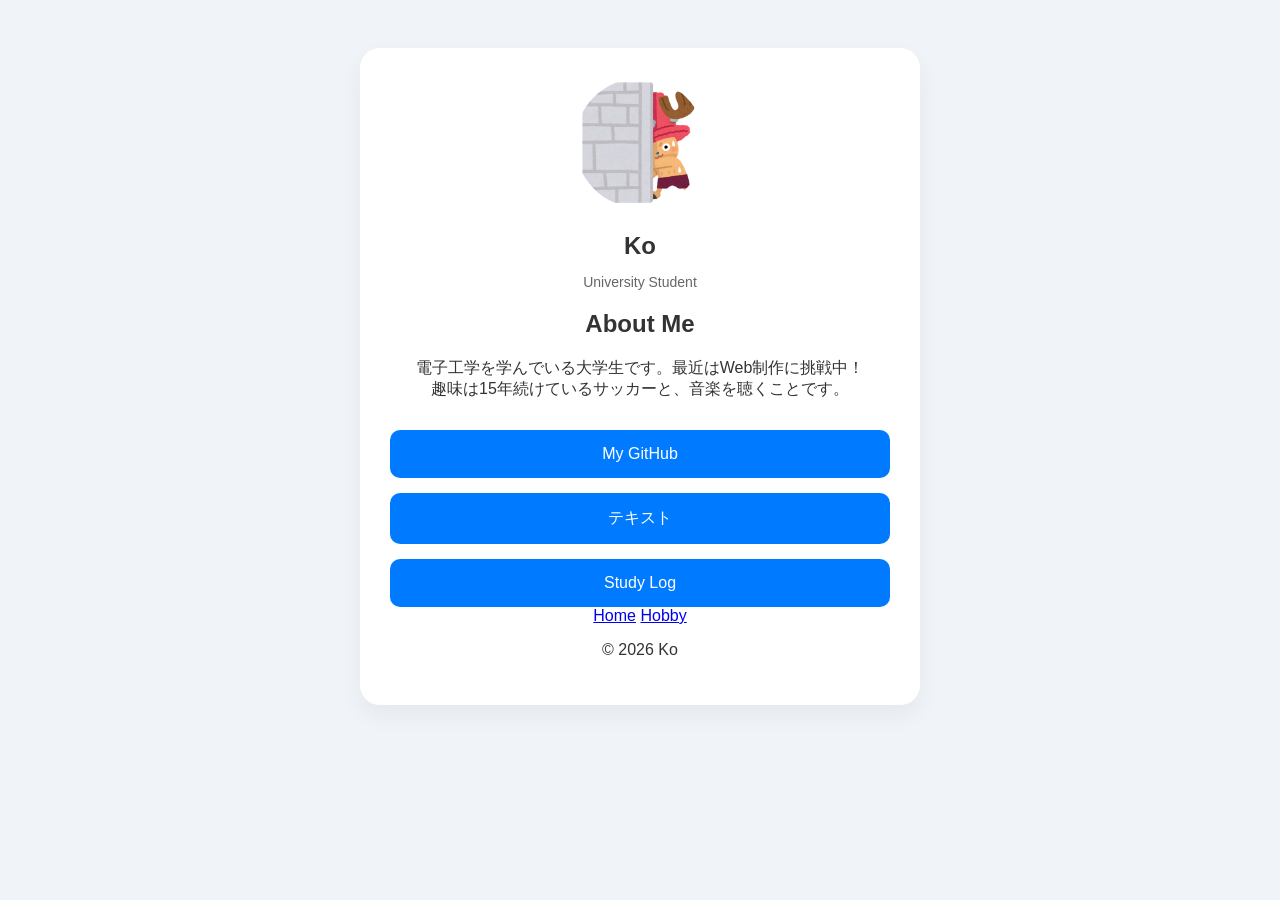
==== index.html @ 89e1e777 "Add files via upload" ====
<!DOCTYPE html>
<html lang="ja">
<head>
    <meta charset="UTF-8">
    <meta name="viewport" content="width=device-width, initial-scale=1.0">
    <title>My Profile</title>
    <link rel="stylesheet" href="style.css">
</head>
<body>

    <div class="container">
        <header>
            <img src="onepiece06_chopper.png" alt="Koのプロフィール写真" class="profile-img">
            <h1>Ko</h1>
            <p class="tagline">University Student</p>
        </header>

        <section class="about">
            <h2>About Me</h2>
            <p>電子工学を学んでいる大学生です。最近はWeb制作に挑戦中！<br>
               趣味は15年続けているサッカーと、音楽を聴くことです。</p>
        </section>

        <nav class="links">
            <a href="#" class="link-card">My GitHub</a>
            <a href="https://www.youtube.com/" class="link-card" target="_blank" rel="noopener noreferrer">テキスト</a>
            <a href="#" class="link-card">Study Log</a>
        </nav>

        <footer>
            <a href="index.html">Home</a>
            <a href="hobby.html">Hobby</a>
            <p>&copy; 2026 Ko</p>
        </footer>
    </div>

</body>
</html>
---- style.css ----
/* 全体の設定 */
body {
    font-family: 'Helvetica Neue', Arial, sans-serif;
    background-color: #f0f4f8; /* 薄いグレーブルー */
    color: #333;
    display: flex;
    justify-content: center;
    padding: 40px 20px;
}

.container {
    max-width: 500px;
    width: 100%;
    background: white;
    padding: 30px;
    border-radius: 20px;
    box-shadow: 0 10px 25px rgba(0,0,0,0.05);
    text-align: center;
}

/* ヘッダー */
/* プロフィール画像のスタイル */
.profile-img {
    width: 130px;        /* 横幅を100ピクセルに指定 */
    height: 130px;       /* 縦幅も100ピクセルに指定 */
    border-radius: 50%; /* 正方形の角を丸くして、完全な「円」にする */
    object-fit: cover;   /* 画像が歪まないように、枠に合わせてトリミングする */
    margin-bottom: 10px; /* 下に少し余白を作る */
}

h1 { margin: 10px 0; font-size: 24px; }
.tagline { color: #666; font-size: 14px; margin-bottom: 20px; }

/* リンクボタン */
.links { display: grid; gap: 15px; margin-top: 30px; }

.link-card {
    display: block;
    padding: 15px;
    background-color: #007bff; /* 青色（ここを好きな色に変えられます） */
    color: white;
    text-decoration: none;
    border-radius: 10px;
    transition: 0.3s;
}

.link-card:hover {
    background-color: #0056b3;
    transform: translateY(-2px);
}
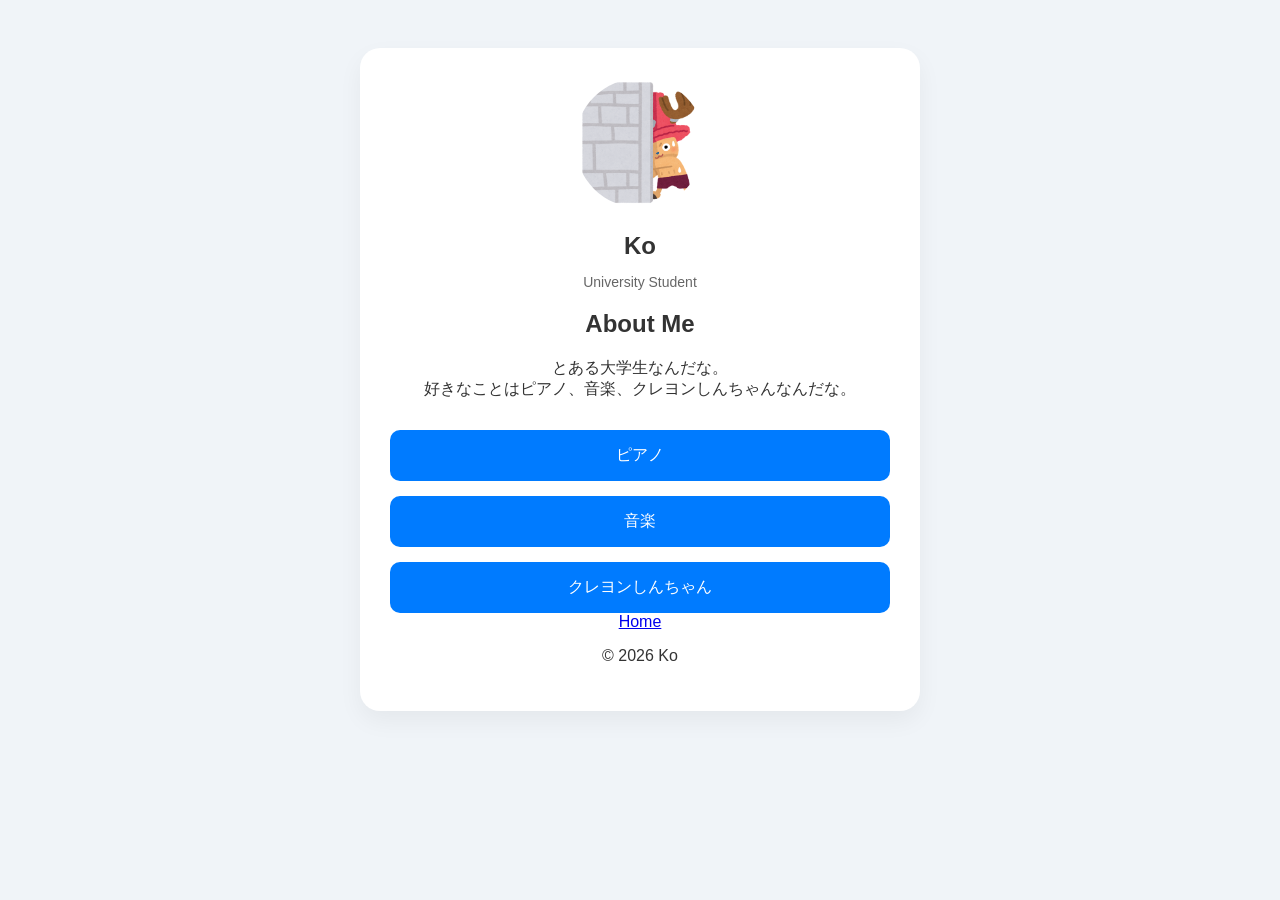
==== commit 80cd1098: "Add files via upload" ====
--- a/index.html
+++ b/index.html
@@ -17,19 +17,18 @@
 
         <section class="about">
             <h2>About Me</h2>
-            <p>電子工学を学んでいる大学生です。最近はWeb制作に挑戦中！<br>
-               趣味は15年続けているサッカーと、音楽を聴くことです。</p>
+            <p>とある大学生なんだな。<br>
+               好きなことはピアノ、音楽、クレヨンしんちゃんなんだな。</p>
         </section>
 
         <nav class="links">
-            <a href="#" class="link-card">My GitHub</a>
-            <a href="https://www.youtube.com/" class="link-card" target="_blank" rel="noopener noreferrer">テキスト</a>
-            <a href="#" class="link-card">Study Log</a>
+            <a href="piano.html" class="link-card">ピアノ</a>
+            <a href="ongaku.html" class="link-card">音楽</a>
+            <a href="kureyonsintyan.html" class="link-card">クレヨンしんちゃん</a>
         </nav>
 
         <footer>
             <a href="index.html">Home</a>
-            <a href="hobby.html">Hobby</a>
             <p>&copy; 2026 Ko</p>
         </footer>
     </div>
--- a/style.css
+++ b/style.css
@@ -41,10 +41,57 @@
     color: white;
     text-decoration: none;
     border-radius: 10px;
-    transition: 0.3s;
+    transition: 1s;
 }
 
 .link-card:hover {
     background-color: #0056b3;
-    transform: translateY(-2px);
+    transform: translateY(-2px) ;
+    box-shadow: 10px 10px 20px rgba(0,0,0,0.5); /* 影を少し強く、広くする */
+}
+
+/* 三本線ボタンのデザイン */
+.hamburger {
+    display: block;
+    position: relative;
+    width: 30px;
+    height: 25px;
+    cursor: pointer;
+    z-index: 100; /* メニューより上に表示 */
+}
+
+.hamburger span {
+    display: block;
+    position: absolute;
+    width: 100%;
+    height: 3px;
+    background-color: #333;
+    transition: 0.3s;
+}
+
+/* 1本目、2本目、3本目の位置調整 */
+.hamburger span:nth-child(1) { top: 0; }
+.hamburger span:nth-child(2) { top: 11px; }
+.hamburger span:nth-child(3) { top: 22px; }
+
+/* メニューが開いた時（activeクラスがついた時）の三本線を「×」にする */
+.hamburger.active span:nth-child(1) { transform: translateY(11px) rotate(45deg); }
+.hamburger.active span:nth-child(2) { opacity: 0; }
+.hamburger.active span:nth-child(3) { transform: translateY(-11px) rotate(-45deg); }
+
+/* メニューの中身（最初は画面の外に隠す） */
+.navigation {
+    position: fixed;
+    top: 0;
+    right: -100%; /* 右側に隠しておく */
+    width: 70%;
+    height: 100vh;
+    background: rgba(255, 255, 255, 0.95);
+    transition: 0.5s;
+    z-index: 90;
+}
+
+/* メニューが開いた時、画面内にスライドさせる */
+.navigation.active {
+    right: 0;
 }
